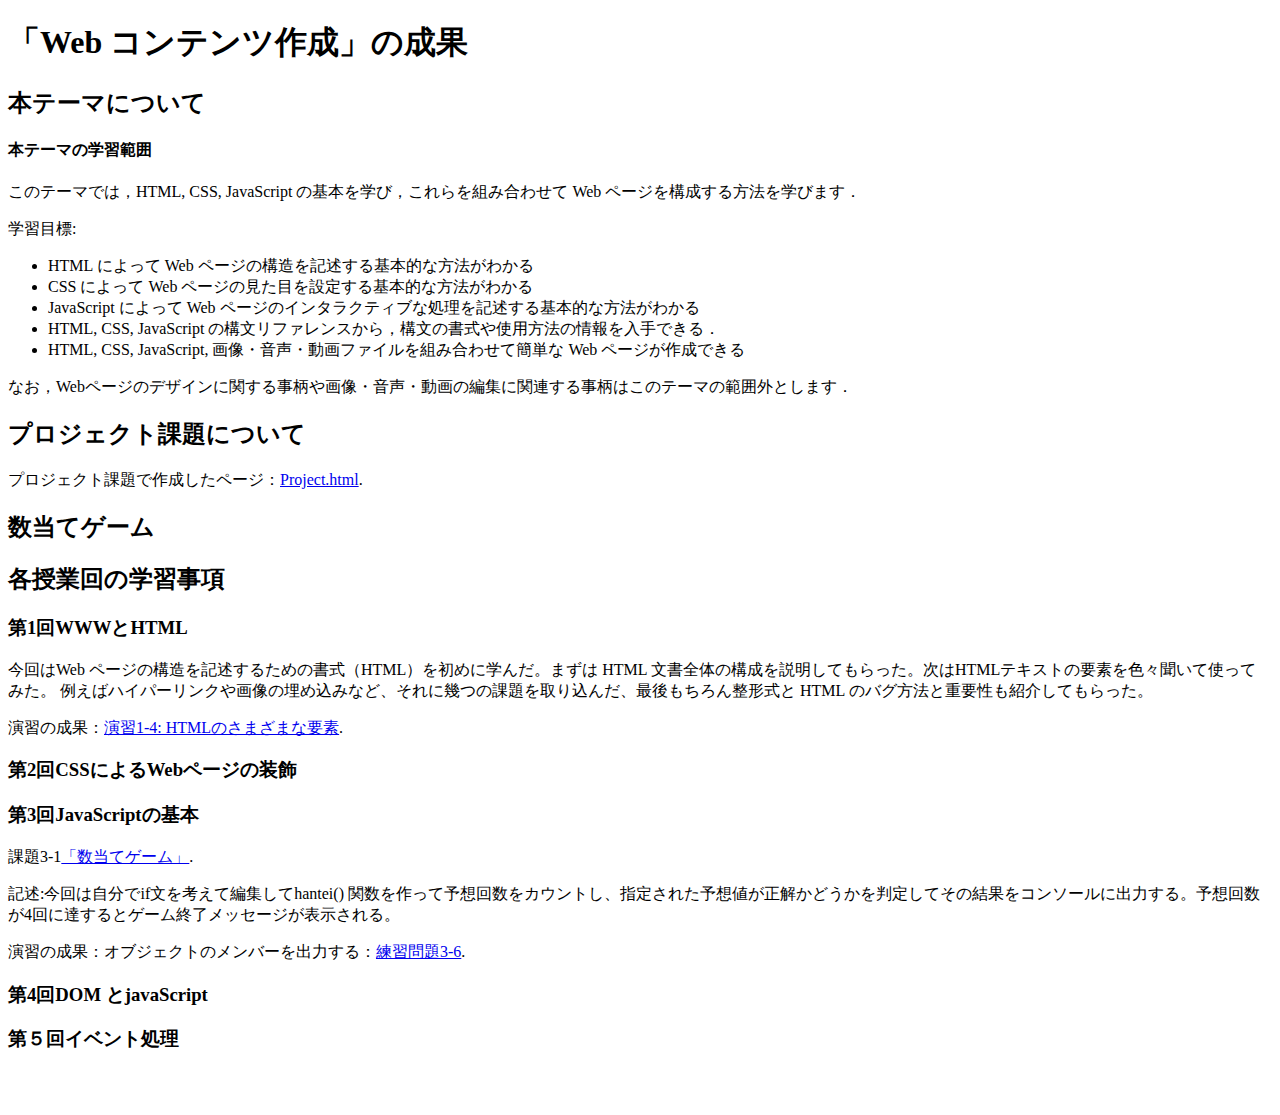
==== index.html @ c5d04a95 "B組用..." ====
<!DOCTYPE html>
<html>
  <head>
    <meta charset="utf-8">
    <title>「Web コンテンツ作成」</title>
  </head>
  <body>
    <h1>「Web コンテンツ作成」の成果</h1>
    <h2>本テーマについて</h2>
    <h4>本テーマの学習範囲</h4>
    <p>このテーマでは，HTML, CSS, JavaScript の基本を学び，これらを組み合わせて Web ページを構成する方法を学びます．</p>
    <p>学習目標:<p>
    <ul>
    <li>HTML によって Web ページの構造を記述する基本的な方法がわかる </li>
    <li>CSS によって Web ページの見た目を設定する基本的な方法がわかる </li>
    <li>JavaScript によって Web ページのインタラクティブな処理を記述する基本的な方法がわかる </li>
    <li>HTML, CSS, JavaScript の構文リファレンスから，構文の書式や使用方法の情報を入手できる． </li>
    <li> HTML, CSS, JavaScript, 画像・音声・動画ファイルを組み合わせて簡単な Web ページが作成できる </li>
    </ul>
    <p>なお，Webページのデザインに関する事柄や画像・音声・動画の編集に関連する事柄はこのテーマの範囲外とします．</p> 
    <h2>プロジェクト課題について</h2>
    <p>プロジェクト課題で作成したページ：<a href="file:///Users/caoxie/Desktop/pro/medialabo/project.html" target="_blank">Project.html</a>.</p>
    <h2>数当てゲーム </h2>
    <h2>各授業回の学習事項</h2>
    <h3>第1回WWWとHTML</h3>
    <p>今回はWeb ページの構造を記述するための書式（HTML）を初めに学んだ。まずは HTML 文書全体の構成を説明してもらった。次はHTMLテキストの要素を色々聞いて使ってみた。
    例えばハイパーリンクや画像の埋め込みなど、それに幾つの課題を取り込んだ、最後もちろん整形式と HTML のバグ方法と重要性も紹介してもらった。</p>
    <p>演習の成果：<a href="file:///Users/caoxie/Desktop/pro/medialabo/practice-html/elements.html" target="_blank">演習1-4: HTMLのさまざまな要素</a>.<p>
    <h3>第2回CSSによるWebページの装飾</h3>
    <h3>第3回JavaScriptの基本</h3>
    <p>課題3-1<a href="file:///Users/caoxie/Desktop/pro/medialabo/practice-js/kazuate.html" target="_blank">「数当てゲーム」</a>.</p>
    <p>記述:今回は自分でif文を考えて編集してhantei() 関数を作って予想回数をカウントし、指定された予想値が正解かどうかを判定してその結果をコンソールに出力する。予想回数が4回に達するとゲーム終了メッセージが表示される。</p>
    <p>演習の成果：オブジェクトのメンバーを出力する：<a href="file:///Users/caoxie/Desktop/pro/medialabo/practice-js/obj-practice.html" target="_blank">練習問題3-6</a>.</p>
    <h3>第4回DOM とjavaScript</h3>
    <h3>第５回イベント処理</h3>
    <br><br>
  
  </body>
</html>
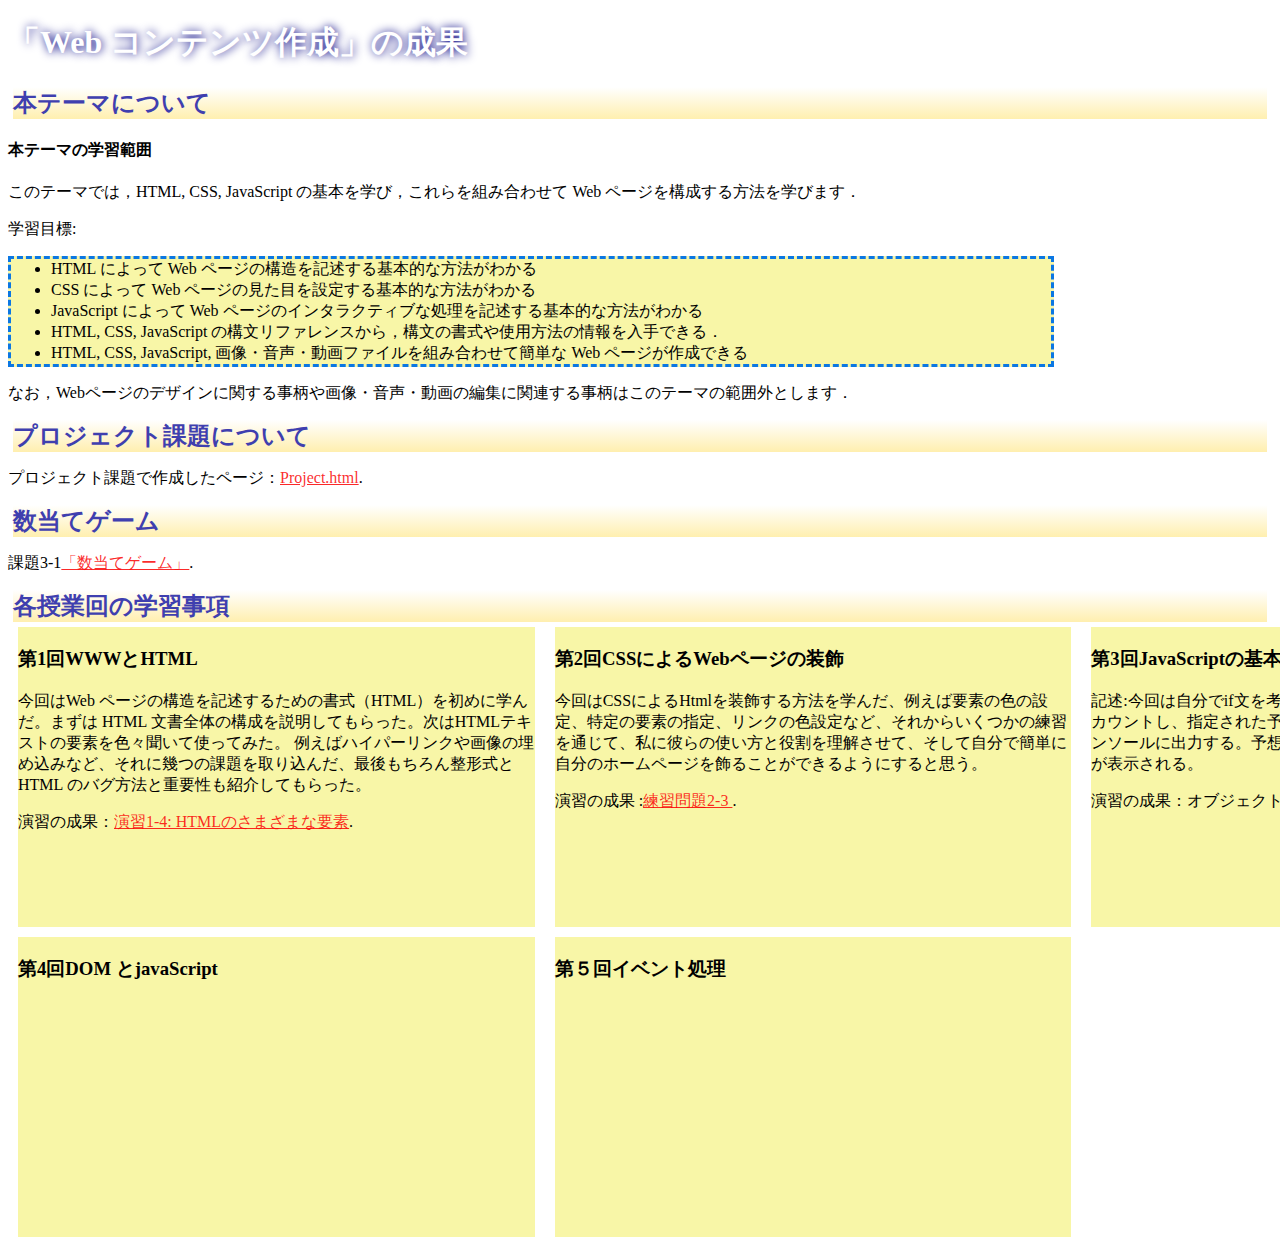
==== commit f6492029: "b" ====
--- a/index.html
+++ b/index.html
@@ -3,6 +3,7 @@
   <head>
     <meta charset="utf-8">
     <title>「Web コンテンツ作成」</title>
+    <link rel="stylesheet" href="style.css ">
   </head>
   <body>
     <h1>「Web コンテンツ作成」の成果</h1>
@@ -19,21 +20,41 @@
     </ul>
     <p>なお，Webページのデザインに関する事柄や画像・音声・動画の編集に関連する事柄はこのテーマの範囲外とします．</p> 
     <h2>プロジェクト課題について</h2>
-    <p>プロジェクト課題で作成したページ：<a href="file:///Users/caoxie/Desktop/pro/medialabo/project.html" target="_blank">Project.html</a>.</p>
+    <p>プロジェクト課題で作成したページ：<a href="file:///Users/caoxie/Desktop/pro/medialabo/project/project.html" target="_blank">Project.html</a>.</p>
     <h2>数当てゲーム </h2>
+    <p>課題3-1<a href="file:///Users/caoxie/Desktop/pro/medialabo/practice-js/kazuate.html" target="_blank">「数当てゲーム」</a>.</p>
     <h2>各授業回の学習事項</h2>
+
+    <div id="zentai">
+
+    <div>
     <h3>第1回WWWとHTML</h3>
     <p>今回はWeb ページの構造を記述するための書式（HTML）を初めに学んだ。まずは HTML 文書全体の構成を説明してもらった。次はHTMLテキストの要素を色々聞いて使ってみた。
     例えばハイパーリンクや画像の埋め込みなど、それに幾つの課題を取り込んだ、最後もちろん整形式と HTML のバグ方法と重要性も紹介してもらった。</p>
-    <p>演習の成果：<a href="file:///Users/caoxie/Desktop/pro/medialabo/practice-html/elements.html" target="_blank">演習1-4: HTMLのさまざまな要素</a>.<p>
+    <p>演習の成果：<a href="file:///Users/caoxie/Desktop/pro/medialabo/practice-html/elements.html" target="_blank">演習1-4: HTMLのさまざまな要素</a>.</p>
+    </div>
+
+    <div>
     <h3>第2回CSSによるWebページの装飾</h3>
+    <p>今回はCSSによるHtmlを装飾する方法を学んだ、例えば要素の色の設定、特定の要素の指定、リンクの色設定など、それからいくつかの練習を通じて、私に彼らの使い方と役割を理解させて、そして自分で簡単に自分のホームページを飾ることができるようにすると思う。</p>
+    <p>演習の成果 :<a href="file:///Users/caoxie/Desktop/pro/medialabo/practice-css/browser-intro.html" target="_blank">練習問題2-3 </a>.</p>
+    </div>
+
+    <div>
     <h3>第3回JavaScriptの基本</h3>
-    <p>課題3-1<a href="file:///Users/caoxie/Desktop/pro/medialabo/practice-js/kazuate.html" target="_blank">「数当てゲーム」</a>.</p>
     <p>記述:今回は自分でif文を考えて編集してhantei() 関数を作って予想回数をカウントし、指定された予想値が正解かどうかを判定してその結果をコンソールに出力する。予想回数が4回に達するとゲーム終了メッセージが表示される。</p>
     <p>演習の成果：オブジェクトのメンバーを出力する：<a href="file:///Users/caoxie/Desktop/pro/medialabo/practice-js/obj-practice.html" target="_blank">練習問題3-6</a>.</p>
+    </div>
+
+    <div class="x">
     <h3>第4回DOM とjavaScript</h3>
+    </div>
+
+    <div>
     <h3>第５回イベント処理</h3>
-    <br><br>
-  
+    </div>
+
+
+  </div>
   </body>
 </html>--- a/style.css
+++ b/style.css
@@ -0,0 +1,43 @@
+h1 {
+	color: white;
+	text-shadow: navy 1px 0 10px;
+}
+h2 {
+	font-family: cursive;
+	color: #3f3faf;
+	background: linear-gradient(0.5turn, white, #ffefaf);
+	/*border: solid 1px white;*/
+	margin: 5px;
+}
+
+ul{
+    width: 1000px;
+    border: dashed rgb(11, 119, 227);
+    background-color: #ebe70f5e;
+}
+div#zentai {
+	display: grid;                      
+    grid-template-columns: 1fr 1fr 1fr; 
+    grid-auto-rows: 300px 300px;        
+    grid-gap: 10px;  
+	width: 1600px;
+}
+div#zentai > div {
+	margin-left: 10px;
+	background-color: #ebe70f5e;
+}
+div.x{
+    margin-left: 5px;
+	background-color: #8862abec;
+}
+
+a:link {
+    color: #fa0404d9;
+  }
+a:visited{
+    color: rgb(18, 131, 230);
+ }
+a:hover {
+    text-decoration: none;
+    color: green;
+  }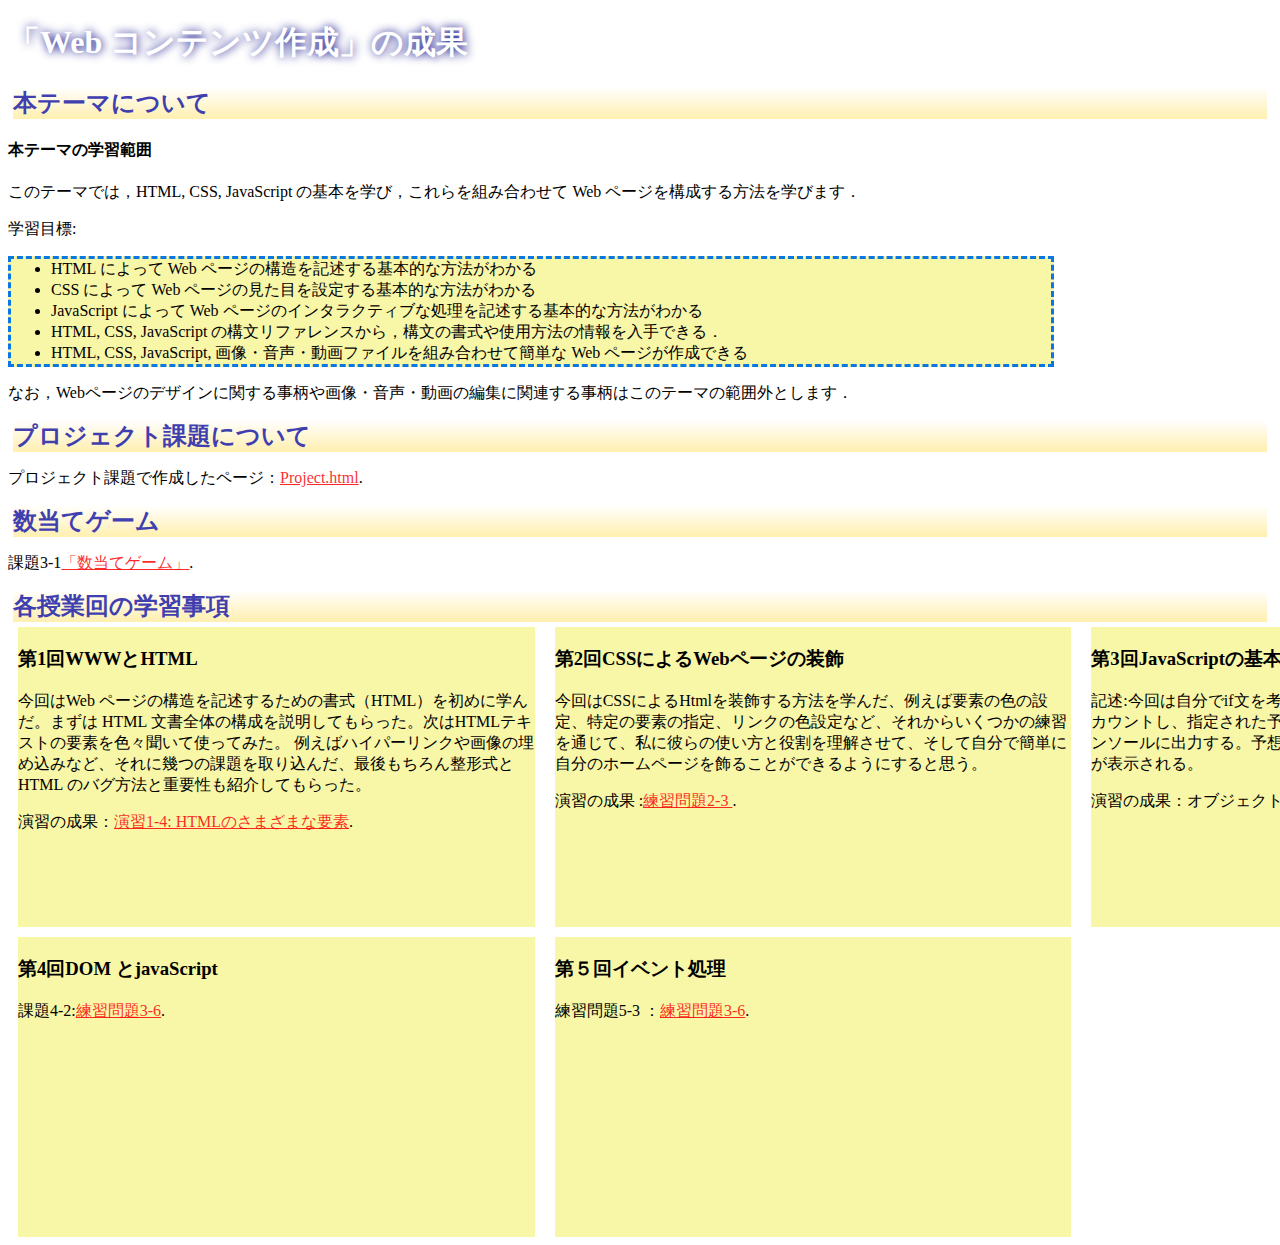
==== commit 3a075640: "bbbb" ====
--- a/index.html
+++ b/index.html
@@ -20,9 +20,9 @@
     </ul>
     <p>なお，Webページのデザインに関する事柄や画像・音声・動画の編集に関連する事柄はこのテーマの範囲外とします．</p> 
     <h2>プロジェクト課題について</h2>
-    <p>プロジェクト課題で作成したページ：<a href="file:///Users/caoxie/Desktop/pro/medialabo/project/project.html" target="_blank">Project.html</a>.</p>
+    <p>プロジェクト課題で作成したページ：<a href="project.html" target="_blank">Project.html</a>.</p>
     <h2>数当てゲーム </h2>
-    <p>課題3-1<a href="file:///Users/caoxie/Desktop/pro/medialabo/practice-js/kazuate.html" target="_blank">「数当てゲーム」</a>.</p>
+    <p>課題3-1<a href="kazuate.html" target="_blank">「数当てゲーム」</a>.</p>
     <h2>各授業回の学習事項</h2>
 
     <div id="zentai">
@@ -31,27 +31,29 @@
     <h3>第1回WWWとHTML</h3>
     <p>今回はWeb ページの構造を記述するための書式（HTML）を初めに学んだ。まずは HTML 文書全体の構成を説明してもらった。次はHTMLテキストの要素を色々聞いて使ってみた。
     例えばハイパーリンクや画像の埋め込みなど、それに幾つの課題を取り込んだ、最後もちろん整形式と HTML のバグ方法と重要性も紹介してもらった。</p>
-    <p>演習の成果：<a href="file:///Users/caoxie/Desktop/pro/medialabo/practice-html/elements.html" target="_blank">演習1-4: HTMLのさまざまな要素</a>.</p>
+    <p>演習の成果：<a href="practice-html/elements.html" target="_blank">演習1-4: HTMLのさまざまな要素</a>.</p>
     </div>
 
     <div>
     <h3>第2回CSSによるWebページの装飾</h3>
     <p>今回はCSSによるHtmlを装飾する方法を学んだ、例えば要素の色の設定、特定の要素の指定、リンクの色設定など、それからいくつかの練習を通じて、私に彼らの使い方と役割を理解させて、そして自分で簡単に自分のホームページを飾ることができるようにすると思う。</p>
-    <p>演習の成果 :<a href="file:///Users/caoxie/Desktop/pro/medialabo/practice-css/browser-intro.html" target="_blank">練習問題2-3 </a>.</p>
+    <p>演習の成果 :<a href="practice-css/browser-intro.html" target="_blank">練習問題2-3 </a>.</p>
     </div>
 
     <div>
     <h3>第3回JavaScriptの基本</h3>
     <p>記述:今回は自分でif文を考えて編集してhantei() 関数を作って予想回数をカウントし、指定された予想値が正解かどうかを判定してその結果をコンソールに出力する。予想回数が4回に達するとゲーム終了メッセージが表示される。</p>
-    <p>演習の成果：オブジェクトのメンバーを出力する：<a href="file:///Users/caoxie/Desktop/pro/medialabo/practice-js/obj-practice.html" target="_blank">練習問題3-6</a>.</p>
+    <p>演習の成果：オブジェクトのメンバーを出力する：<a href="practice-js/obj-practice.html" target="_blank">練習問題3-6</a>.</p>
     </div>
 
     <div class="x">
     <h3>第4回DOM とjavaScript</h3>
+    <p>課題4-2:<a href="practice-js/jsintro.html" target="_blank">練習問題3-6</a>.</p>
     </div>
 
     <div>
     <h3>第５回イベント処理</h3>
+    <p>練習問題5-3 ：<a href="practice-event/event-list.html" target="_blank">練習問題3-6</a>.</p>
     </div>
 
 
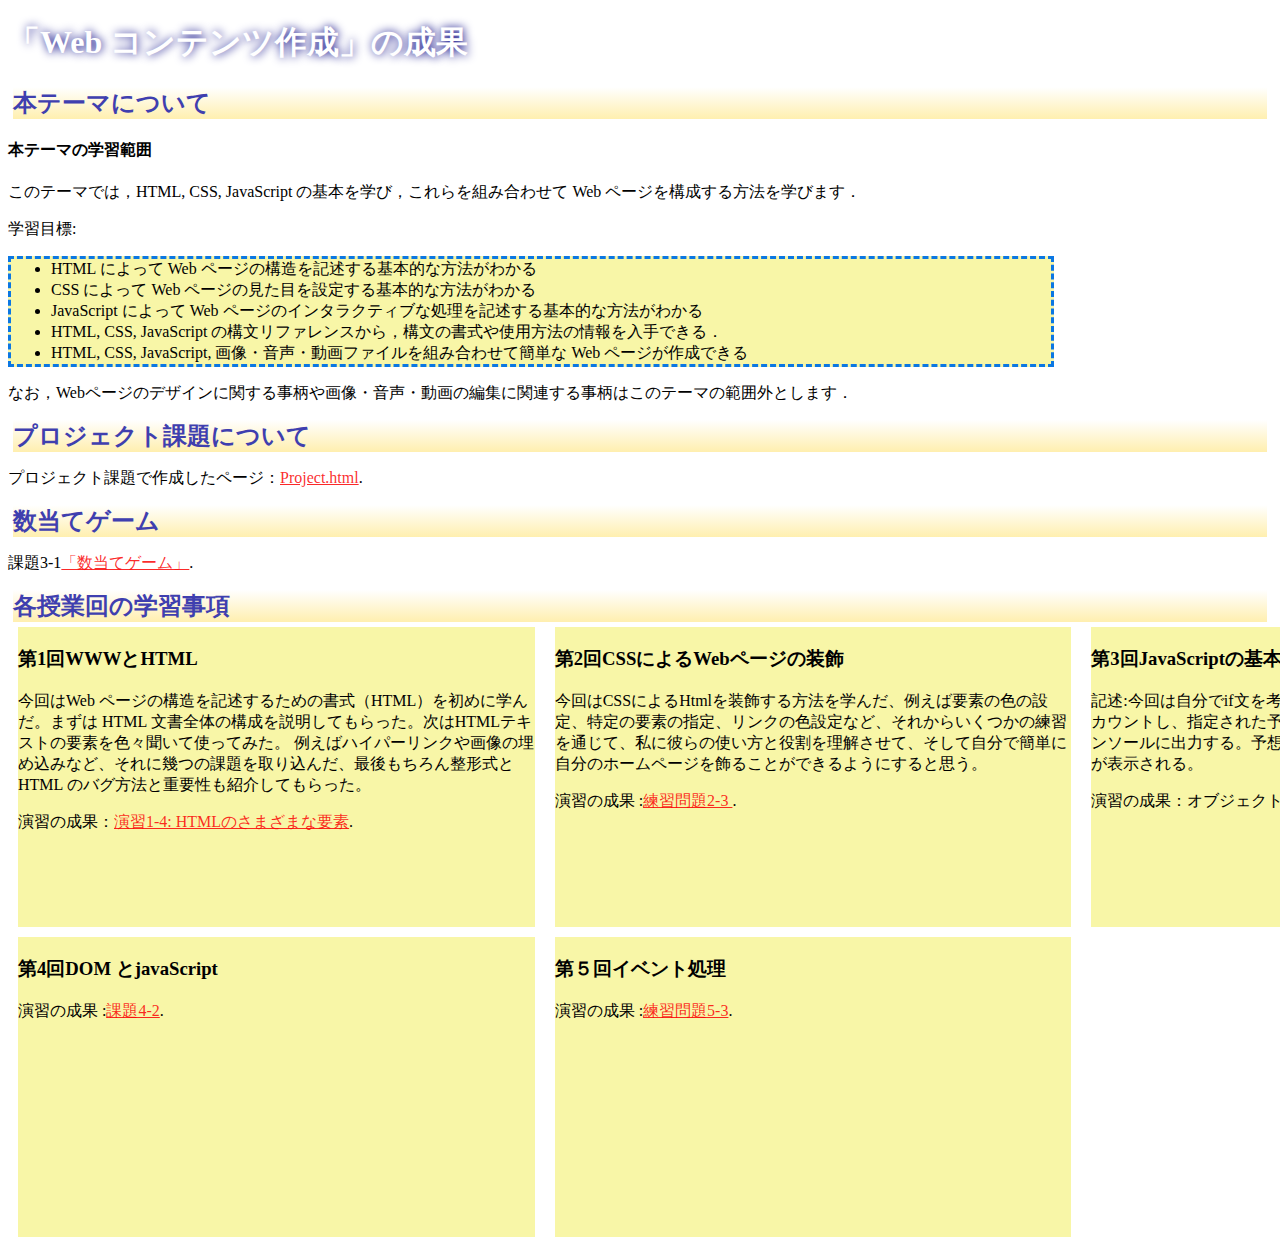
==== commit 2de4533b: "bb" ====
--- a/index.html
+++ b/index.html
@@ -48,12 +48,12 @@
 
     <div class="x">
     <h3>第4回DOM とjavaScript</h3>
-    <p>課題4-2:<a href="practice-js/jsintro.html" target="_blank">練習問題3-6</a>.</p>
+    <p>演習の成果 :<a href="practice-js/jsintro.html" target="_blank">課題4-2</a>.</p>
     </div>
 
     <div>
     <h3>第５回イベント処理</h3>
-    <p>練習問題5-3 ：<a href="practice-event/event-list.html" target="_blank">練習問題3-6</a>.</p>
+    <p>演習の成果 :<a href="practice-event/event-list.html" target="_blank">練習問題5-3</a>.</p>
     </div>
 
 
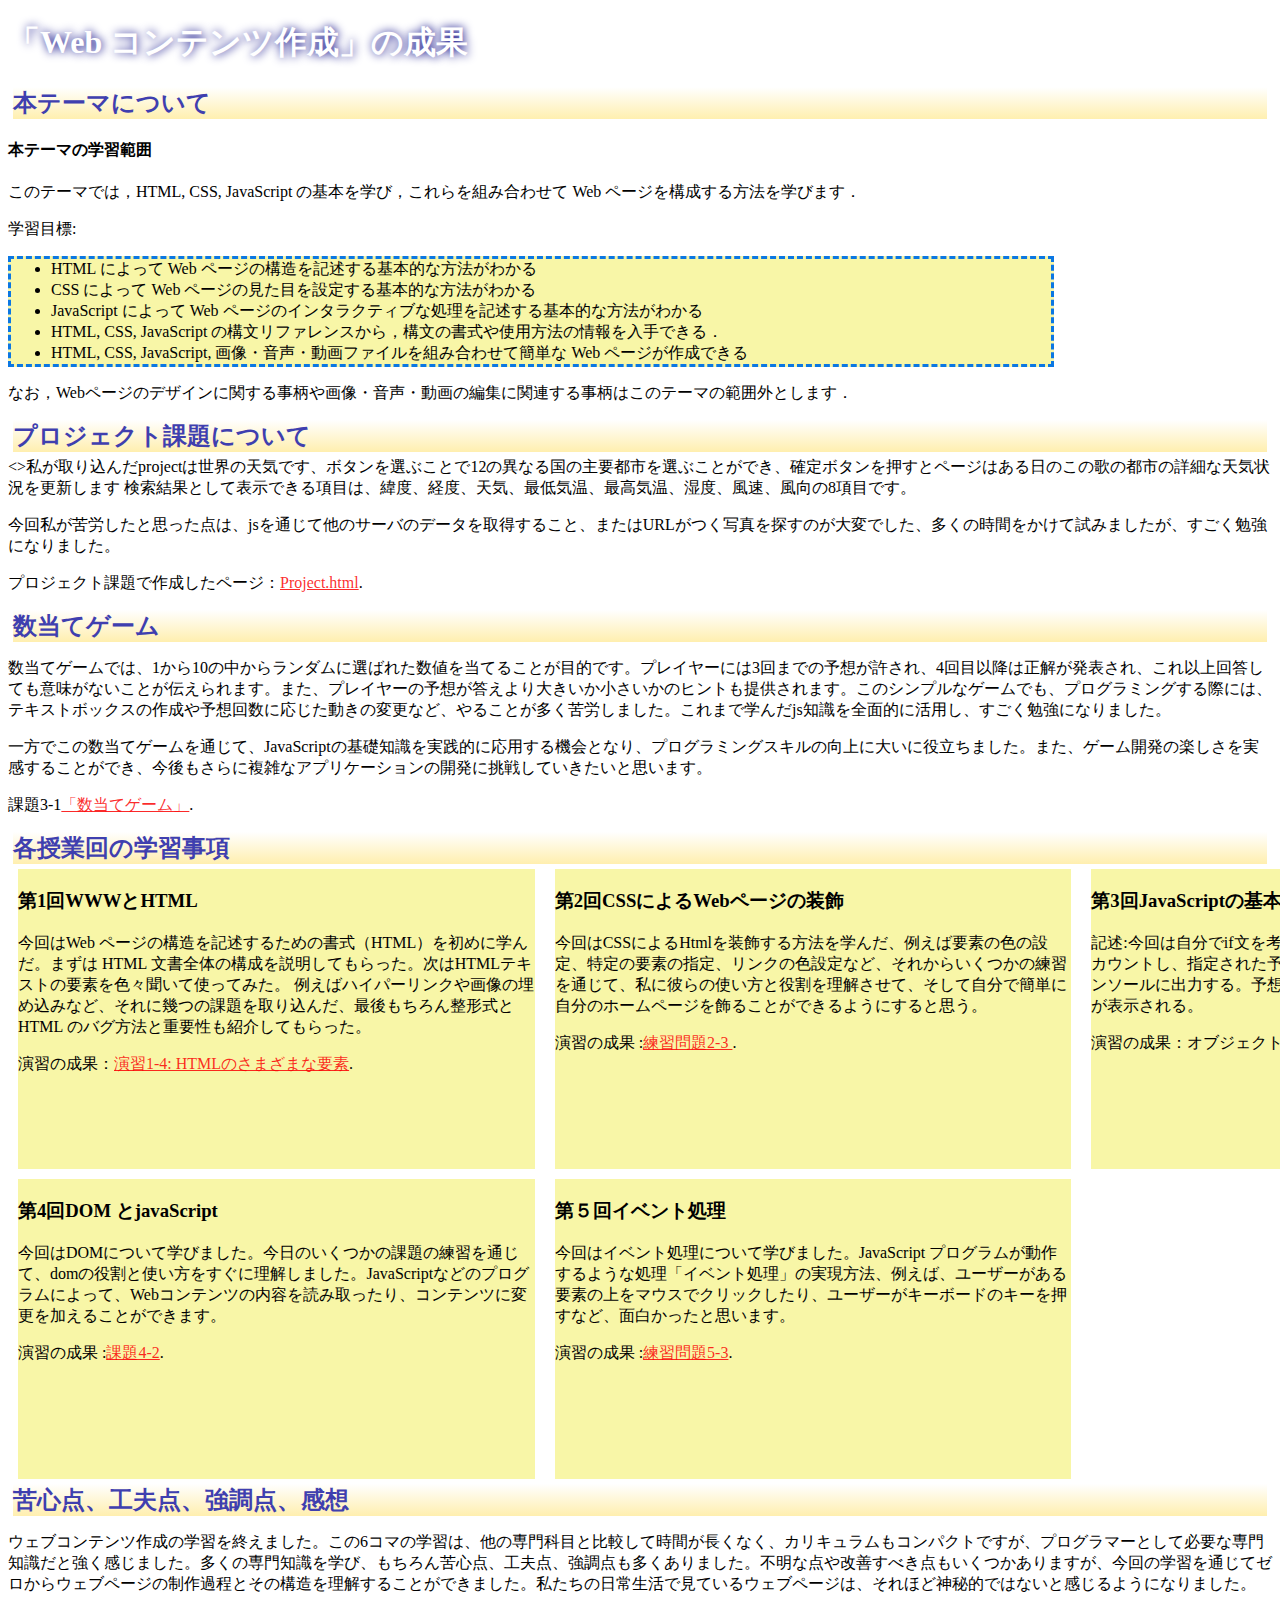
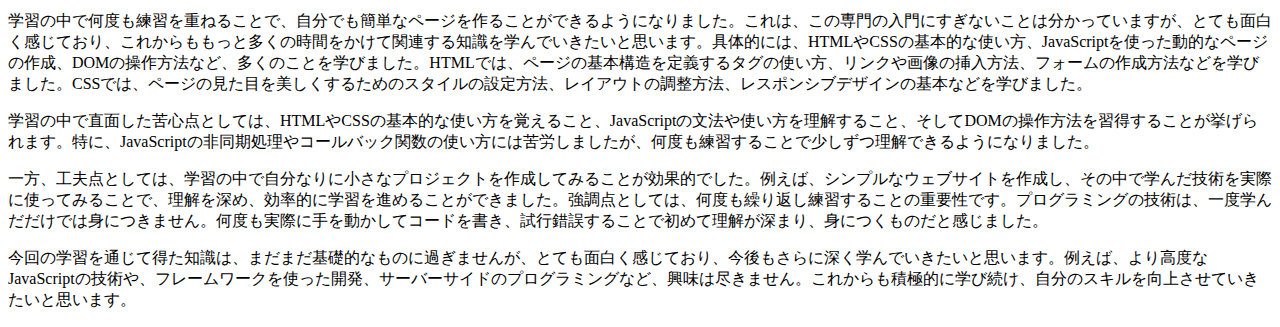
==== commit ed6e9739: "bbb" ====
--- a/index.html
+++ b/index.html
@@ -20,8 +20,13 @@
     </ul>
     <p>なお，Webページのデザインに関する事柄や画像・音声・動画の編集に関連する事柄はこのテーマの範囲外とします．</p> 
     <h2>プロジェクト課題について</h2>
+    <>私が取り込んだprojectは世界の天気です、ボタンを選ぶことで12の異なる国の主要都市を選ぶことができ、確定ボタンを押すとページはある日のこの歌の都市の詳細な天気状況を更新します
+    検索結果として表示できる項目は、緯度、経度、天気、最低気温、最高気温、湿度、風速、風向の8項目です。</p>
+    <p>今回私が苦労したと思った点は、jsを通じて他のサーバのデータを取得すること、またはURLがつく写真を探すのが大変でした、多くの時間をかけて試みましたが、すごく勉強になりました。</p>
     <p>プロジェクト課題で作成したページ：<a href="project.html" target="_blank">Project.html</a>.</p>
     <h2>数当てゲーム </h2>
+    <p> 数当てゲームでは、1から10の中からランダムに選ばれた数値を当てることが目的です。プレイヤーには3回までの予想が許され、4回目以降は正解が発表され、これ以上回答しても意味がないことが伝えられます。また、プレイヤーの予想が答えより大きいか小さいかのヒントも提供されます。このシンプルなゲームでも、プログラミングする際には、テキストボックスの作成や予想回数に応じた動きの変更など、やることが多く苦労しました。これまで学んだjs知識を全面的に活用し、すごく勉強になりました。</p>
+    <p>一方でこの数当てゲームを通じて、JavaScriptの基礎知識を実践的に応用する機会となり、プログラミングスキルの向上に大いに役立ちました。また、ゲーム開発の楽しさを実感することができ、今後もさらに複雑なアプリケーションの開発に挑戦していきたいと思います。</p>
     <p>課題3-1<a href="kazuate.html" target="_blank">「数当てゲーム」</a>.</p>
     <h2>各授業回の学習事項</h2>
 
@@ -48,15 +53,22 @@
 
     <div class="x">
     <h3>第4回DOM とjavaScript</h3>
-    <p>演習の成果 :<a href="practice-js/jsintro.html" target="_blank">課題4-2</a>.</p>
+    <p>今回はDOMについて学びました。今日のいくつかの課題の練習を通じて、domの役割と使い方をすぐに理解しました。JavaScriptなどのプログラムによって、Webコンテンツの内容を読み取ったり、コンテンツに変更を加えることができます。</p>
+    <p>演習の成果 :<a href="practice-dom/dom-exercise.html" target="_blank">課題4-2</a>.</p>
     </div>
 
     <div>
     <h3>第５回イベント処理</h3>
+    <p>今回はイベント処理について学びました。JavaScript プログラムが動作するような処理「イベント処理」の実現方法、例えば、ユーザーがある要素の上をマウスでクリックしたり、ユーザーがキーボードのキーを押すなど、面白かったと思います。</p>
     <p>演習の成果 :<a href="practice-event/event-list.html" target="_blank">練習問題5-3</a>.</p>
     </div>
 
-
   </div>
+  <h2>苦心点、工夫点、強調点、感想</h2>
+  <p>ウェブコンテンツ作成の学習を終えました。この6コマの学習は、他の専門科目と比較して時間が長くなく、カリキュラムもコンパクトですが、プログラマーとして必要な専門知識だと強く感じました。多くの専門知識を学び、もちろん苦心点、工夫点、強調点も多くありました。不明な点や改善すべき点もいくつかありますが、今回の学習を通じてゼロからウェブページの制作過程とその構造を理解することができました。私たちの日常生活で見ているウェブページは、それほど神秘的ではないと感じるようになりました。</p>
+  <p>学習の中で何度も練習を重ねることで、自分でも簡単なページを作ることができるようになりました。これは、この専門の入門にすぎないことは分かっていますが、とても面白く感じており、これからももっと多くの時間をかけて関連する知識を学んでいきたいと思います。具体的には、HTMLやCSSの基本的な使い方、JavaScriptを使った動的なページの作成、DOMの操作方法など、多くのことを学びました。HTMLでは、ページの基本構造を定義するタグの使い方、リンクや画像の挿入方法、フォームの作成方法などを学びました。CSSでは、ページの見た目を美しくするためのスタイルの設定方法、レイアウトの調整方法、レスポンシブデザインの基本などを学びました。</p>
+  <p>学習の中で直面した苦心点としては、HTMLやCSSの基本的な使い方を覚えること、JavaScriptの文法や使い方を理解すること、そしてDOMの操作方法を習得することが挙げられます。特に、JavaScriptの非同期処理やコールバック関数の使い方には苦労しましたが、何度も練習することで少しずつ理解できるようになりました。</p>
+  <p>一方、工夫点としては、学習の中で自分なりに小さなプロジェクトを作成してみることが効果的でした。例えば、シンプルなウェブサイトを作成し、その中で学んだ技術を実際に使ってみることで、理解を深め、効率的に学習を進めることができました。強調点としては、何度も繰り返し練習することの重要性です。プログラミングの技術は、一度学んだだけでは身につきません。何度も実際に手を動かしてコードを書き、試行錯誤することで初めて理解が深まり、身につくものだと感じました。</p>
+  <p>今回の学習を通じて得た知識は、まだまだ基礎的なものに過ぎませんが、とても面白く感じており、今後もさらに深く学んでいきたいと思います。例えば、より高度なJavaScriptの技術や、フレームワークを使った開発、サーバーサイドのプログラミングなど、興味は尽きません。これからも積極的に学び続け、自分のスキルを向上させていきたいと思います。</p>
   </body>
 </html>